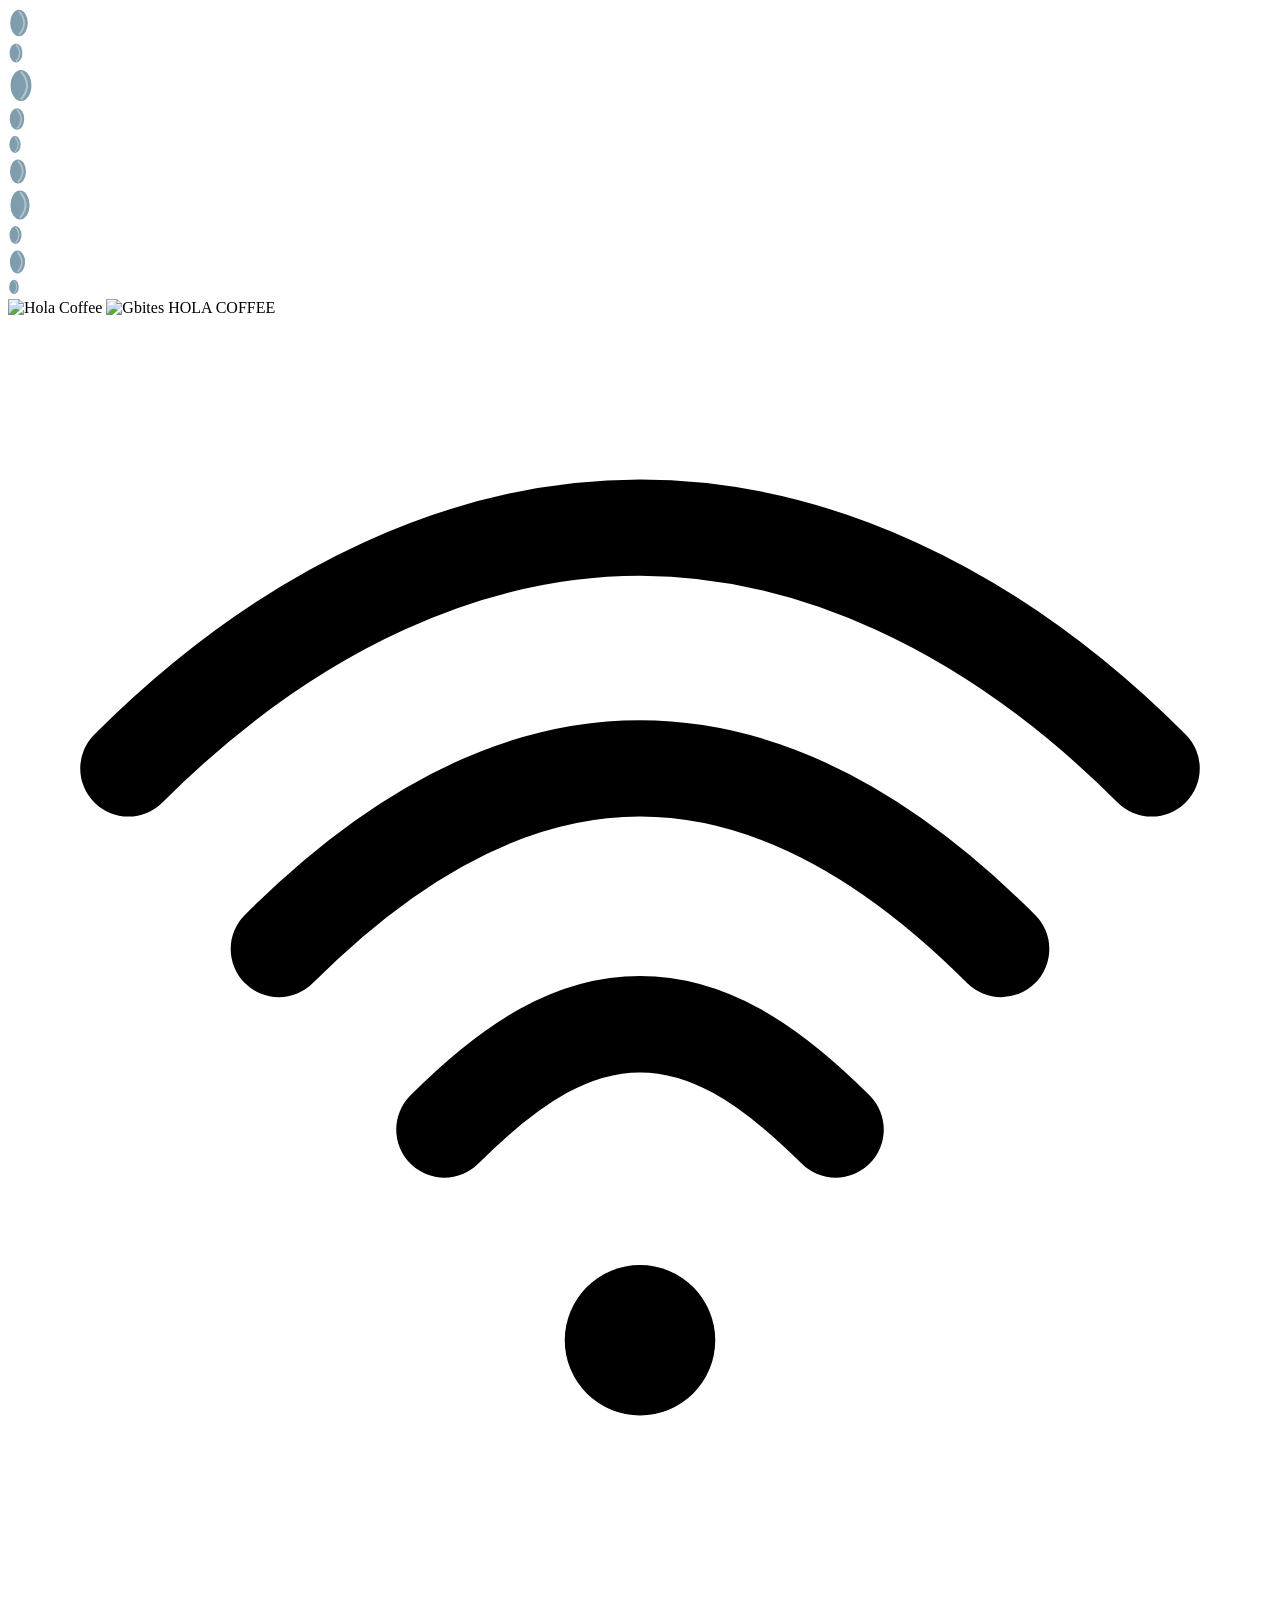
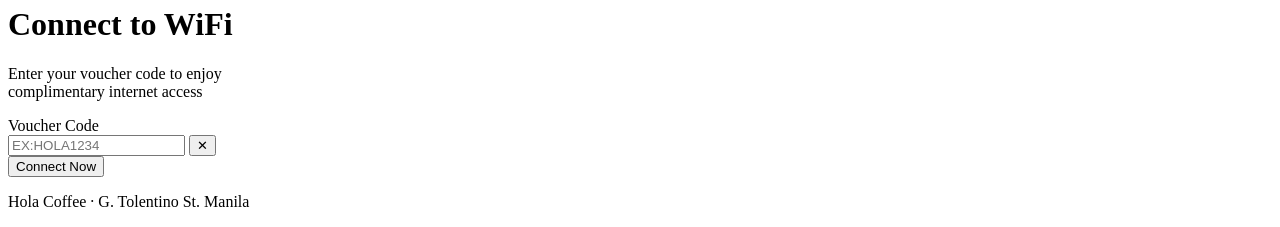
==== index.html @ 18c01146 "Add files via upload" ====
<!DOCTYPE html>
<html lang="en">
<head>
<meta charset="UTF-8">
<meta name="viewport" content="width=device-width, initial-scale=1.0, maximum-scale=1.0, user-scalable=no">
<meta name="apple-mobile-web-app-capable" content="yes">
<title>Hola Coffee — Free WiFi Demo</title>
<link href="https://fonts.googleapis.com/css2?family=Nunito:wght@400;600;700;800;900&family=Space+Mono:wght@400;700&display=swap" rel="stylesheet">
<link rel="stylesheet" href="css/style.css">
</head>
<body>
<div class="bg" aria-hidden="true">
  <div class="blob blob-1"></div>
  <div class="blob blob-2"></div>
</div>
<div class="beans" aria-hidden="true">
  <div class="bean"><svg width="22" height="30" viewBox="0 0 30 40" fill="rgba(0,60,90,0.5)"><ellipse cx="15" cy="20" rx="12" ry="18"/><path d="M15 4Q22 12 22 20Q22 28 15 36" stroke="rgba(255,255,255,0.4)" stroke-width="2.5" fill="none"/></svg></div>
  <div class="bean"><svg width="16" height="22" viewBox="0 0 30 40" fill="rgba(0,60,90,0.5)"><ellipse cx="15" cy="20" rx="12" ry="18"/><path d="M15 4Q22 12 22 20Q22 28 15 36" stroke="rgba(255,255,255,0.4)" stroke-width="2.5" fill="none"/></svg></div>
  <div class="bean"><svg width="26" height="35" viewBox="0 0 30 40" fill="rgba(0,60,90,0.5)"><ellipse cx="15" cy="20" rx="12" ry="18"/><path d="M15 4Q22 12 22 20Q22 28 15 36" stroke="rgba(255,255,255,0.4)" stroke-width="2.5" fill="none"/></svg></div>
  <div class="bean"><svg width="18" height="24" viewBox="0 0 30 40" fill="rgba(0,60,90,0.5)"><ellipse cx="15" cy="20" rx="12" ry="18"/><path d="M15 4Q22 12 22 20Q22 28 15 36" stroke="rgba(255,255,255,0.4)" stroke-width="2.5" fill="none"/></svg></div>
  <div class="bean"><svg width="14" height="19" viewBox="0 0 30 40" fill="rgba(0,60,90,0.5)"><ellipse cx="15" cy="20" rx="12" ry="18"/><path d="M15 4Q22 12 22 20Q22 28 15 36" stroke="rgba(255,255,255,0.4)" stroke-width="2.5" fill="none"/></svg></div>
  <div class="bean"><svg width="20" height="27" viewBox="0 0 30 40" fill="rgba(0,60,90,0.5)"><ellipse cx="15" cy="20" rx="12" ry="18"/><path d="M15 4Q22 12 22 20Q22 28 15 36" stroke="rgba(255,255,255,0.4)" stroke-width="2.5" fill="none"/></svg></div>
  <div class="bean"><svg width="24" height="32" viewBox="0 0 30 40" fill="rgba(0,60,90,0.5)"><ellipse cx="15" cy="20" rx="12" ry="18"/><path d="M15 4Q22 12 22 20Q22 28 15 36" stroke="rgba(255,255,255,0.4)" stroke-width="2.5" fill="none"/></svg></div>
  <div class="bean"><svg width="15" height="20" viewBox="0 0 30 40" fill="rgba(0,60,90,0.5)"><ellipse cx="15" cy="20" rx="12" ry="18"/><path d="M15 4Q22 12 22 20Q22 28 15 36" stroke="rgba(255,255,255,0.4)" stroke-width="2.5" fill="none"/></svg></div>
  <div class="bean"><svg width="19" height="26" viewBox="0 0 30 40" fill="rgba(0,60,90,0.5)"><ellipse cx="15" cy="20" rx="12" ry="18"/><path d="M15 4Q22 12 22 20Q22 28 15 36" stroke="rgba(255,255,255,0.4)" stroke-width="2.5" fill="none"/></svg></div>
  <div class="bean"><svg width="12" height="16" viewBox="0 0 30 40" fill="rgba(0,60,90,0.5)"><ellipse cx="15" cy="20" rx="12" ry="18"/><path d="M15 4Q22 12 22 20Q22 28 15 36" stroke="rgba(255,255,255,0.4)" stroke-width="2.5" fill="none"/></svg></div>
</div>
<div class="card" role="main">
  <div class="logo-wrap">
    <div class="logo-pill">
     <img src="/assets/holalogo.png" alt="Hola Coffee" class="logo-img" onerror="handleLogoError(this)">
      <img src="/assets/gbiteslogo.png" alt="Gbites" class="logo-img" onerror="handleLogoError(this)">
      <span class="logo-fallback">HOLA COFFEE</span>
    </div>
  </div>
  <div class="wifi-wrap" aria-hidden="true">
    <svg class="wifi-icon" viewBox="0 0 42 42" fill="none">
      <path d="M4 15C9.5 9.5 15.5 7 21 7C26.5 7 32.5 9.5 38 15" stroke="currentColor" stroke-width="3.2" stroke-linecap="round"/>
      <path d="M9 21C12.8 17.2 16.8 15 21 15C25.2 15 29.2 17.2 33 21" stroke="currentColor" stroke-width="3.2" stroke-linecap="round"/>
      <path d="M14.5 27C16.8 24.7 18.8 23.5 21 23.5C23.2 23.5 25.2 24.7 27.5 27" stroke="currentColor" stroke-width="3.2" stroke-linecap="round"/>
      <circle cx="21" cy="34" r="2.5" fill="currentColor"/>
    </svg>
  </div>
  <div class="heading">
    <h1>Connect to WiFi</h1>
    <p>Enter your voucher code to enjoy<br>complimentary internet access</p>
  </div>
  <div class="divider"></div>
  
  <form id="login-form" novalidate onsubmit="return false;">
    <div class="field">
      <label class="field-label" for="username">Voucher Code</label>
      <div class="input-wrap">
        <input type="text" id="username" name="username" class="voucher-input" placeholder="EX:HOLA1234" maxlength="8" autocomplete="off" autocorrect="off" autocapitalize="characters" spellcheck="false" inputmode="text" aria-label="Enter your WiFi voucher code">
        <button class="clear-btn" id="clear-btn" type="button" aria-label="Clear">✕</button>
      </div>
      <div class="err-msg" id="err-msg" role="alert"></div>
    </div>
    <button class="connect-btn" type="button" id="connect-btn">
      <div class="spinner" id="spinner"></div>
      <span id="btn-label">Connect Now</span>
    </button>
  </form>
</div>
<p class="footer"><span>Hola Coffee</span> · G. Tolentino St. Manila</p>

<script>
(function(){
  var input=document.getElementById('username');
  var clearBtn=document.getElementById('clear-btn');
  var connectBtn=document.getElementById('connect-btn');
  var spinner=document.getElementById('spinner');
  var btnLabel=document.getElementById('btn-label');
  var errMsg=document.getElementById('err-msg');
  
  // Format input (Alphanumeric lang, up to 8 chars)
  function fmt(v){return v.replace(/[^A-Z0-9]/gi,'').toUpperCase().slice(0,8);}
  
  input.addEventListener('input',function(){
    var pos=input.selectionStart;
    input.value=fmt(input.value);
    try{input.setSelectionRange(Math.min(pos,input.value.length),Math.min(pos,input.value.length))}catch(e){}
    clearBtn.classList.toggle('show',input.value.length>0);
    input.classList.remove('is-error');
    errMsg.classList.remove('show');
  });
  
  // Para pwede i-Enter sa keyboard imbis na i-click
  input.addEventListener('keydown',function(e){
    if(e.key==='Enter'){
      e.preventDefault();
      connectBtn.click();
    }
  });
  
  clearBtn.addEventListener('click',function(){
    input.value='';
    clearBtn.classList.remove('show');
    input.classList.remove('is-error');
    errMsg.classList.remove('show');
    input.focus();
  });
  
  // Button click animation
  connectBtn.addEventListener('pointerdown',function(e){
    var r=document.createElement('span');r.className='ripple';
    var rect=this.getBoundingClientRect();var sz=Math.max(rect.width,rect.height)*2;
    r.style.cssText='width:'+sz+'px;height:'+sz+'px;left:'+(e.clientX-rect.left-sz/2)+'px;top:'+(e.clientY-rect.top-sz/2)+'px';
    this.appendChild(r);setTimeout(function(){r.parentNode&&r.parentNode.removeChild(r)},600);
  });
  
  // MAIN DEMO LOGIC
  connectBtn.addEventListener('click',function(){
    var code = input.value.trim().toUpperCase();
    
    // Check if input is empty
    if(code === ''){
      input.classList.add('is-error');
      errMsg.innerHTML='⚠️ Please enter a voucher code.';
      errMsg.classList.add('show');
      input.focus();
      return;
    }
    
    // Check for the specific test code "HOLA1234"
    if(code === 'HOLA1234') {
      // SUCCESS! Simulate connection delay...
      input.classList.remove('is-error');
      errMsg.classList.remove('show');
      
      connectBtn.classList.add('is-loading');
      spinner.style.display='block';
      btnLabel.textContent='Authenticating...';
      
      // Redirect to alogin.html after 1.5 seconds
      setTimeout(function() {
        window.location.href = 'alogin.html';
      }, 1500);
      
    } else {
      // FAILED! Wrong code.
      input.classList.add('is-error');
      errMsg.innerHTML='⚠️ Invalid voucher code. Please try again.';
      errMsg.classList.add('show');
      input.focus();
    }
  });
})();
</script>
</body>
</html>
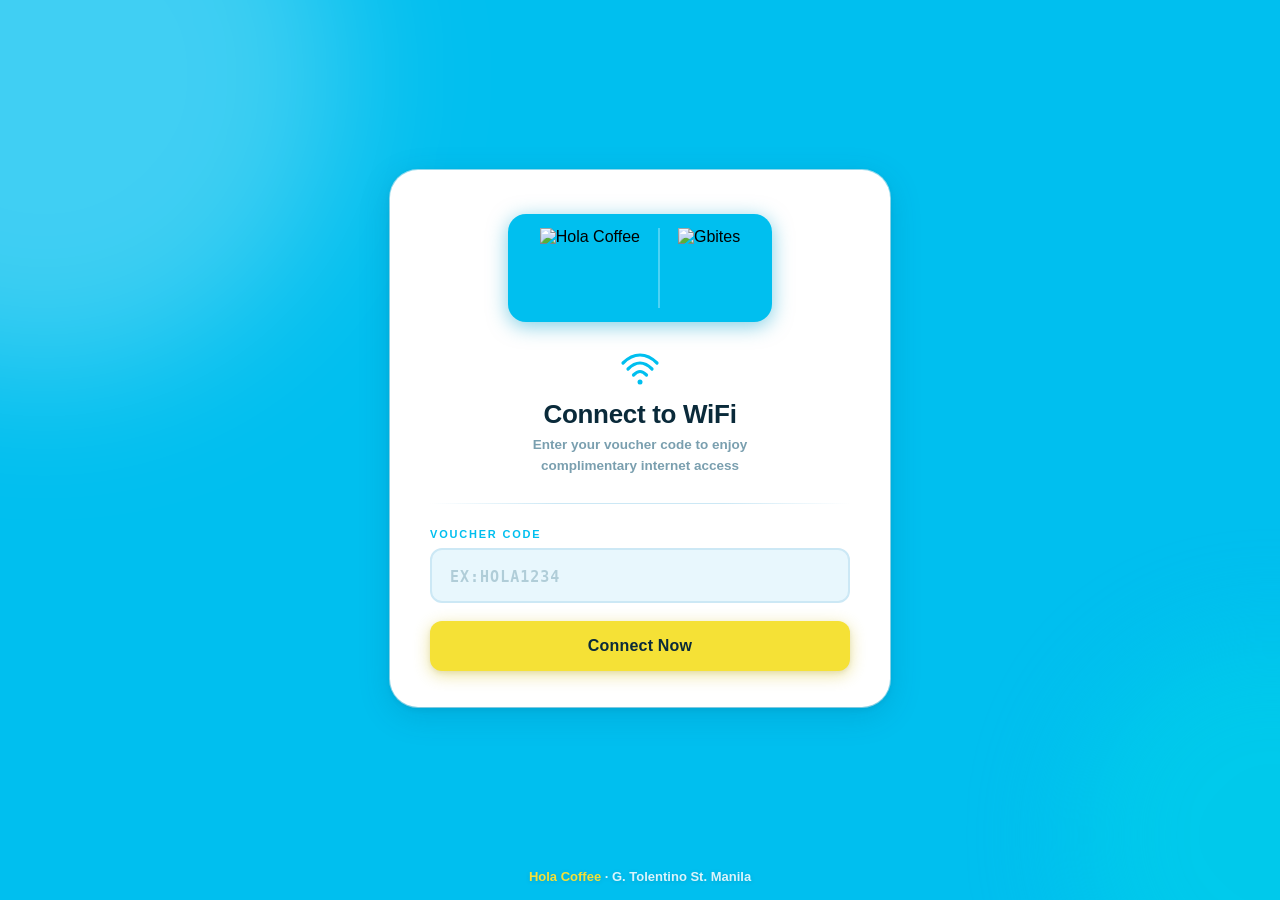
==== commit cfa330ee: "fixed" ====
--- a/index.html
+++ b/index.html
@@ -28,8 +28,8 @@
 <div class="card" role="main">
   <div class="logo-wrap">
     <div class="logo-pill">
-     <img src="/assets/holalogo.png" alt="Hola Coffee" class="logo-img" onerror="handleLogoError(this)">
-      <img src="/assets/gbiteslogo.png" alt="Gbites" class="logo-img" onerror="handleLogoError(this)">
+     <img src="/assets/Holalogo.png" alt="Hola Coffee" class="logo-img" onerror="handleLogoError(this)">
+      <img src="/assets/Gbiteslogo.png" alt="Gbites" class="logo-img" onerror="handleLogoError(this)">
       <span class="logo-fallback">HOLA COFFEE</span>
     </div>
   </div>
--- a/css/style.css
+++ b/css/style.css
@@ -0,0 +1,78 @@
+/* --- BASE & VARIABLES --- */
+*,*::before,*::after { box-sizing:border-box; margin:0; padding:0; -webkit-tap-highlight-color:transparent; }
+:root { --sky:#00BFEF; --yellow:#F5E136; --dark:#0A2A3A; --white:#FFFFFF; --mid:#3A6070; --muted:#7A9FAF; --light:#E8F7FD; --border:#CCE8F5; }
+html, body { height:100%; min-height:-webkit-fill-available; }
+body { font-family:'Nunito',sans-serif; background:var(--sky); min-height:100vh; display:flex; flex-direction:column; align-items:center; justify-content:center; padding:clamp(16px,4vw,32px) clamp(16px,4vw,24px); position:relative; overflow-x:hidden; overflow-y:auto; }
+
+/* --- BACKGROUND BLOBS & ANIMATED BEANS --- */
+.bg { position:fixed; inset:0; pointer-events:none; z-index:0; overflow:hidden; }
+.blob { position:absolute; border-radius:50%; filter:blur(70px); }
+.blob-1 { width:min(600px,150vw); height:min(600px,150vw); background:rgba(255,255,255,0.25); top:-25%; left:-20%; }
+.blob-2 { width:min(400px,100vw); height:min(400px,100vw); background:#00D4E8; bottom:-15%; right:-15%; opacity:0.5; filter:blur(50px); }
+.beans { position:fixed; inset:0; pointer-events:none; z-index:1; overflow:hidden; }
+.bean { position:absolute; opacity:0; animation-name:floatBean; animation-timing-function:linear; animation-iteration-count:infinite; }
+.bean:nth-child(1) { left:5%; animation-duration:14s; animation-delay:-7s; }
+.bean:nth-child(2) { left:15%; animation-duration:10s; animation-delay:-3s; }
+.bean:nth-child(3) { left:28%; animation-duration:16s; animation-delay:-12s; }
+.bean:nth-child(4) { left:42%; animation-duration:11s; animation-delay:-5s; }
+.bean:nth-child(5) { left:57%; animation-duration:13s; animation-delay:-8s; }
+.bean:nth-child(6) { left:70%; animation-duration:9s; animation-delay:-2s; }
+.bean:nth-child(7) { left:82%; animation-duration:15s; animation-delay:-10s; }
+.bean:nth-child(8) { left:92%; animation-duration:12s; animation-delay:-6s; }
+.bean:nth-child(9) { left:35%; animation-duration:17s; animation-delay:-14s; }
+.bean:nth-child(10) { left:75%; animation-duration:10s; animation-delay:-4s; }
+@keyframes floatBean { 0% { transform:translateY(100vh) rotate(0deg); opacity:0; } 8% { opacity:0.15; } 92% { opacity:0.15; } 100% { transform:translateY(-150px) rotate(360deg); opacity:0; } }
+@keyframes cardIn { from { opacity:0; transform:translateY(32px) scale(0.94); } to { opacity:1; transform:translateY(0) scale(1); } }
+@keyframes fadeUp { from { opacity:0; transform:translateY(-10px); } to { opacity:1; transform:translateY(0); } }
+
+/* --- INDEX / LOGIN PAGE STYLES --- */
+.card { background:var(--white); border-radius:clamp(20px,5vw,28px); padding:clamp(28px,7vw,44px) clamp(24px,6vw,40px) clamp(24px,6vw,36px); width:100%; max-width:500px; position:relative; z-index:10; box-shadow:0 8px 32px rgba(0,80,120,0.18),0 2px 8px rgba(0,0,0,0.08),0 0 0 1px rgba(255,255,255,0.6); animation:cardIn 0.65s cubic-bezier(0.34,1.56,0.64,1) both; margin:auto; }
+.logo-wrap { display:flex; justify-content:center; margin-bottom:clamp(18px,5vw,26px); animation:fadeUp 0.5s 0.15s both; }
+.logo-pill { background:var(--sky); border-radius:clamp(12px,3vw,18px); padding:clamp(10px,3vw,14px) clamp(20px,5vw,32px); display:inline-flex; align-items:center; justify-content:center; gap:clamp(12px,3vw,18px); box-shadow:0 4px 20px rgba(0,160,204,0.5); }
+.logo-pill img { height:clamp(50px,15vw,80px); width:auto; display:block; }
+.logo-pill img.logo-img:nth-child(1) { border-right:2px solid rgba(255,255,255,0.3); padding-right:clamp(12px,3vw,18px); }
+.logo-fallback { display:none; font-weight:900; font-size:clamp(22px,6vw,30px); color:var(--yellow); letter-spacing:-0.5px; }
+.wifi-wrap { display:flex; justify-content:center; margin-bottom:clamp(6px,2vw,10px); animation:fadeUp 0.5s 0.22s both; }
+.wifi-icon { width:clamp(32px,8vw,42px); height:clamp(32px,8vw,42px); color:var(--sky); }
+.heading { text-align:center; margin-bottom:clamp(18px,5vw,26px); animation:fadeUp 0.5s 0.28s both; }
+.heading h1 { font-size:clamp(20px,5.5vw,26px); font-weight:900; color:var(--dark); letter-spacing:-0.3px; line-height:1.1; margin-bottom:7px; }
+.heading p { font-size:clamp(12px,3.2vw,13.5px); color:var(--muted); font-weight:600; line-height:1.55; }
+.divider { height:1.5px; background:linear-gradient(90deg,transparent,var(--border) 30%,var(--border) 70%,transparent); margin-bottom:clamp(18px,5vw,24px); animation:fadeUp 0.5s 0.32s both; }
+.field { margin-bottom:clamp(14px,4vw,18px); animation:fadeUp 0.5s 0.36s both; }
+.field-label { display:block; font-size:clamp(9px,2.5vw,11px); font-weight:800; color:var(--sky); letter-spacing:1.8px; text-transform:uppercase; margin-bottom:8px; }
+.input-wrap { position:relative; }
+.voucher-input { width:100%; background:var(--light); border:2px solid var(--border); border-radius:clamp(8px,2.5vw,12px); padding:clamp(13px,4vw,15px) clamp(44px,12vw,50px) clamp(13px,4vw,15px) clamp(14px,4vw,18px); font-family:'Space Mono',monospace; font-size:max(16px,clamp(15px,4.5vw,18px)); font-weight:700; color:var(--dark); letter-spacing:2px; text-transform:uppercase; outline:none; -webkit-appearance:none; appearance:none; transition:border-color 0.2s,box-shadow 0.2s,background 0.2s; }
+.voucher-input::placeholder { color:#B0CDD8; letter-spacing:1px; font-size:clamp(13px,3.5vw,15px); }
+.voucher-input:focus { border-color:var(--sky); background:#EAF7FD; box-shadow:0 0 0 4px rgba(0,191,239,0.12); }
+.voucher-input.is-error { border-color:#EF4444; background:#FFF5F5; box-shadow:0 0 0 4px rgba(239,68,68,0.1); animation-name:shake; animation-duration:0.4s; animation-timing-function:ease; }
+@keyframes shake { 0%,100%{transform:translateX(0)} 20%{transform:translateX(-7px)} 40%{transform:translateX(7px)} 60%{transform:translateX(-4px)} 80%{transform:translateX(4px)} }
+.clear-btn { position:absolute; right:clamp(10px,3vw,14px); top:50%; transform:translateY(-50%); width:26px; height:26px; background:#D0E8F5; border:none; border-radius:50%; cursor:pointer; color:var(--muted); font-size:12px; display:none; align-items:center; justify-content:center; transition:background 0.2s,color 0.2s; }
+.clear-btn:active { background:#FECACA; color:#EF4444; }
+.clear-btn.show { display:flex; }
+.err-msg { margin-top:7px; font-size:clamp(11px,3vw,12.5px); font-weight:700; color:#EF4444; display:none; }
+.err-msg.show { display:block; }
+.connect-btn { width:100%; padding:clamp(14px,4.5vw,16px); background:var(--yellow); color:var(--dark); border:none; border-radius:clamp(8px,2.5vw,12px); font-family:'Nunito',sans-serif; font-size:clamp(14px,4vw,16px); font-weight:900; letter-spacing:0.2px; cursor:pointer; position:relative; overflow:hidden; display:flex; align-items:center; justify-content:center; gap:8px; box-shadow:0 4px 16px rgba(213,194,32,0.45),0 2px 4px rgba(0,0,0,0.08); transition:transform 0.15s,box-shadow 0.15s; animation:fadeUp 0.5s 0.42s both; -webkit-appearance:none; touch-action:manipulation; }
+.connect-btn:active { transform:scale(0.97); box-shadow:0 2px 8px rgba(213,194,32,0.3); }
+@media(hover:hover) { .connect-btn:hover { transform:translateY(-2px); box-shadow:0 8px 24px rgba(213,194,32,0.55); } }
+.connect-btn.is-loading { pointer-events:none; opacity:₀.75; }
+.ripple { position:absolute; border-radius:50%; background:rgba(255,255,255,0.5); transform:scale(0); animation:rippleAnim 0.55s linear; pointer-events:none; }
+@keyframes rippleAnim { to { transform:scale(5); opacity:0; } }
+.spinner { width:17px; height:17px; border:3px solid rgba(10,42,58,0.2); border-top-color:var(--dark); border-radius:50%; animation:spin 0.7s linear infinite; display:none; flex-shrink:0; }
+@keyframes spin { to { transform:rotate(360deg); } }
+.footer { text-align:center; margin-top:clamp(18px,5vw,24px); font-size:clamp(11px,3vw,13px); color:rgba(255,255,255,0.85); font-weight:700; position:relative; z-index:10; animation:fadeUp 0.5s 0.5s both; text-shadow:0 1px 4px rgba(0,80,120,0.2); }
+.footer span { color:var(--yellow); }
+@supports(padding:max(0px)) { body { padding-left:max(16px,env(safe-area-inset-left)); padding-right:max(16px,env(safe-area-inset-right)); padding-bottom:max(16px,env(safe-area-inset-bottom)); } }
+
+/* --- ALOGIN / ADS PAGE STYLES --- */
+.container { background:#F3F4F6; border-radius:30px; padding:30px 20px; width:100%; max-width:500px; box-shadow:0 10px 30px rgba(0,0,0,0.15), 0 0 0 1px rgba(255,255,255,0.6); text-align:center; position:relative; z-index:10; animation:cardIn 0.65s cubic-bezier(0.34,1.56,0.64,1) both; margin:auto; }
+.alogin-logo { width:150px; max-width:100%; height:auto; display:block; margin:0 auto 10px auto; animation:fadeUp 0.5s 0.15s both; }
+.container h2 { color:#1F2937; font-weight:800; margin-bottom:5px; animation:fadeUp 0.5s 0.22s both; font-size: 24px; }
+.subtitle { color:#059669; font-weight:700; font-size:14px; margin-bottom:20px; animation:fadeUp 0.5s 0.24s both; }
+.product-grid { display:grid; grid-template-columns:repeat(2, 1fr); gap:15px; margin-top:15px; animation:fadeUp 0.5s 0.28s both; }
+.product-card { background:#DBEAFE; border-radius:18px; border:1px solid #BFDBFE; overflow:hidden; }
+.product-img { width:100%; height:170px; object-fit:fill; background:#ccc; }
+.product-content { padding:8px; }
+.product-name { font-size:17px; font-weight:800; color:#1F2937; margin:0; }
+.product-price { font-size:15px; color:#06B6D4; font-weight:900; margin-top:3px; }
+.continue-btn { margin-top:20px; padding:14px; background-color:var(--yellow); color:#1F2937; font-weight:800; border-radius:18px; text-align:center; box-shadow:0 5px 15px rgba(213,194,32,0.45); animation:fadeUp 0.5s 0.36s both; cursor:pointer; transition:transform 0.15s; }
+.continue-btn:active { transform:scale(0.97); }
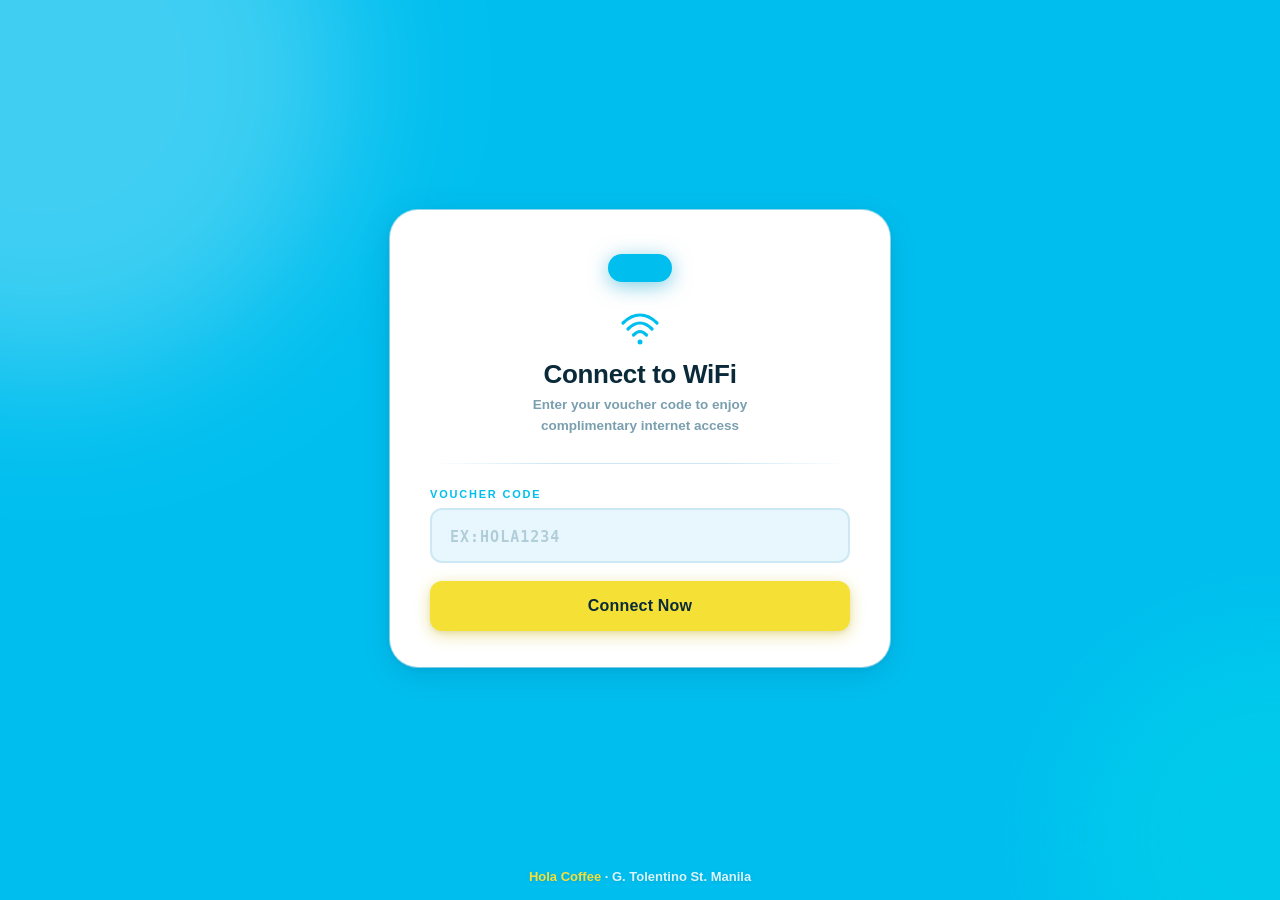
==== commit 9b2315a6: "Update index.html" ====
--- a/index.html
+++ b/index.html
@@ -28,8 +28,8 @@
 <div class="card" role="main">
   <div class="logo-wrap">
     <div class="logo-pill">
-     <img src="/assets/Holalogo.png" alt="Hola Coffee" class="logo-img" onerror="handleLogoError(this)">
-      <img src="/assets/Gbiteslogo.png" alt="Gbites" class="logo-img" onerror="handleLogoError(this)">
+    <img src="assets/Holalogo.png" alt="Hola Coffee" class="alogin-logo" style="margin: 0;" onerror="this.style.display='none'">
+    <img src="assets/Gbiteslogo.png" alt="Gbites Cravings" class="alogin-logo" style="margin: 0;" onerror="this.style.display='none'">
       <span class="logo-fallback">HOLA COFFEE</span>
     </div>
   </div>
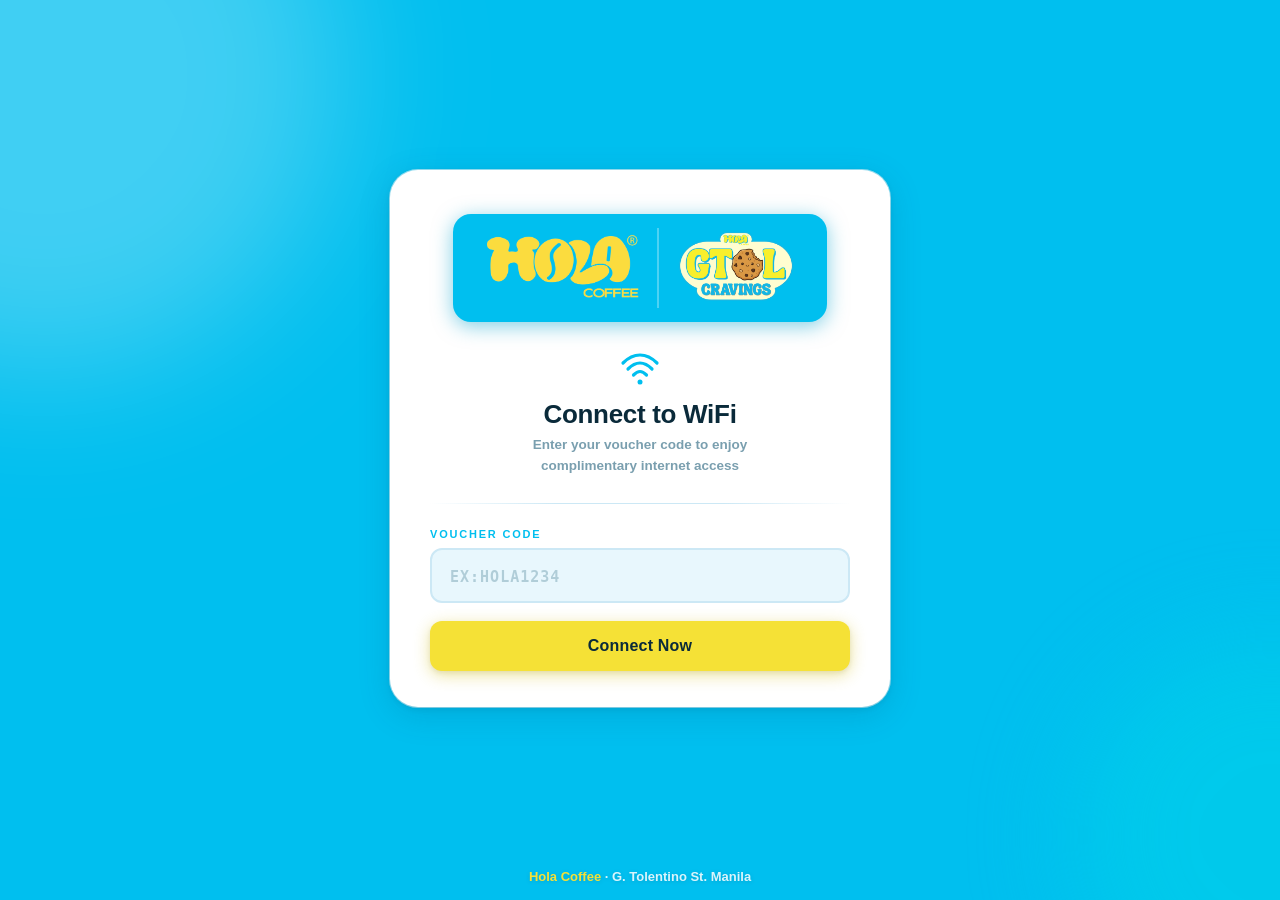
==== commit d9f1c036: "Update index.html" ====
--- a/index.html
+++ b/index.html
@@ -28,8 +28,8 @@
 <div class="card" role="main">
   <div class="logo-wrap">
     <div class="logo-pill">
-    <img src="assets/Holalogo.png" alt="Hola Coffee" class="alogin-logo" style="margin: 0;" onerror="this.style.display='none'">
-    <img src="assets/Gbiteslogo.png" alt="Gbites Cravings" class="alogin-logo" style="margin: 0;" onerror="this.style.display='none'">
+    <img src="assets/holalogo.png" alt="Hola Coffee" class="logo-img" style="margin: 0;" onerror="this.style.display='none'">
+    <img src="assets/gbiteslogo.png" alt="Gbites Cravings" class="logo-img" style="margin: 0;" onerror="this.style.display='none'">
       <span class="logo-fallback">HOLA COFFEE</span>
     </div>
   </div>
@@ -148,4 +148,4 @@
 })();
 </script>
 </body>
-</html>+</html>
